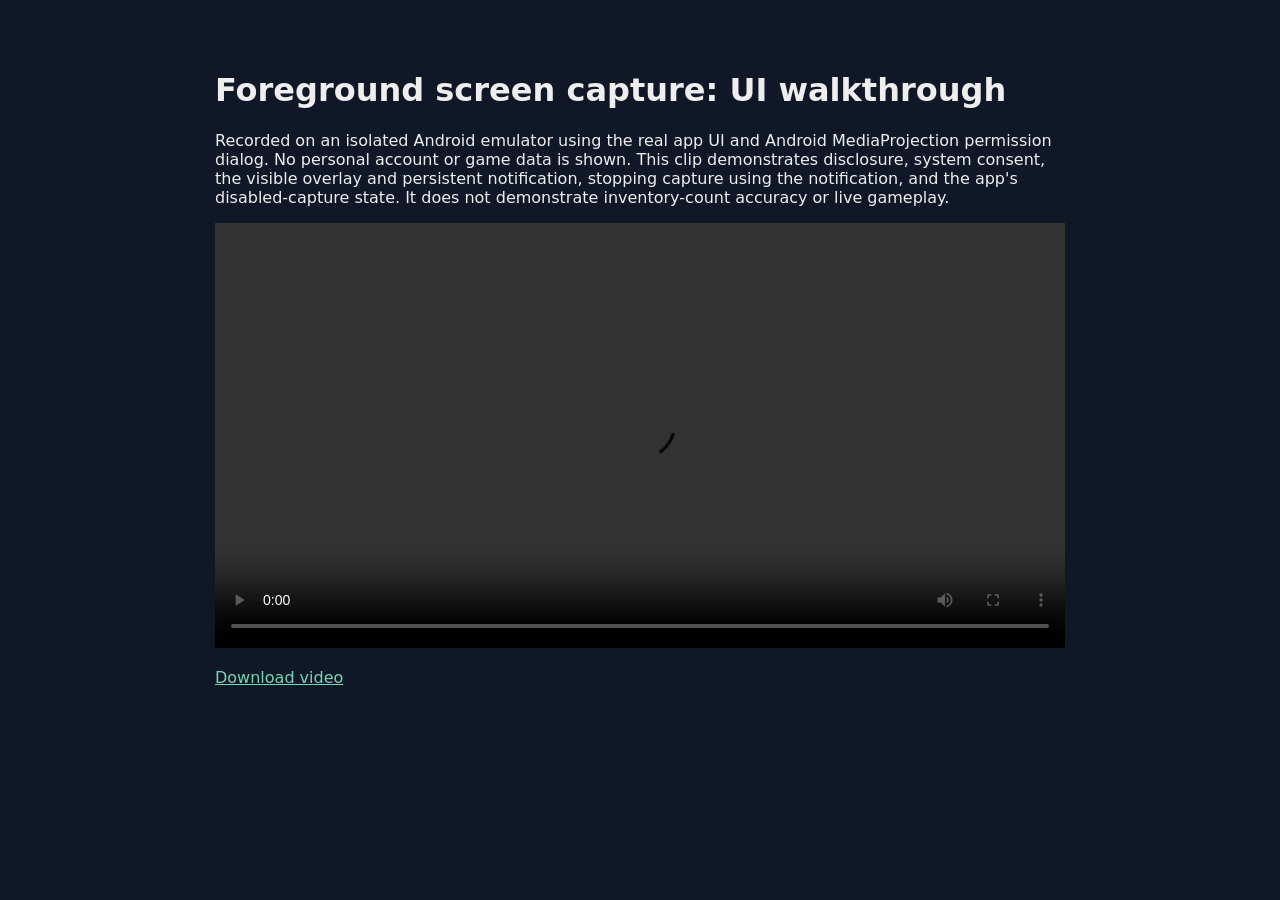
==== docs/play-console/foreground-service-demo.html @ 7d5c035e "Initialize Botyslaw Skaner Android project" ====
<!doctype html><html lang="en"><meta charset="utf-8"><meta name="robots" content="noindex,nofollow"><meta name="viewport" content="width=device-width,initial-scale=1"><title>Botyslaw Scanner: foreground screen capture demonstration</title><style>body{font:16px system-ui;max-width:850px;margin:30px auto;padding:20px;background:#101827;color:#eee}video{max-height:75vh;width:100%}a{color:#75d6b4}</style><h1>Foreground screen capture: UI walkthrough</h1><p>Recorded on an isolated Android emulator using the real app UI and Android MediaProjection permission dialog. No personal account or game data is shown. This clip demonstrates disclosure, system consent, the visible overlay and persistent notification, stopping capture using the notification, and the app's disabled-capture state. It does not demonstrate inventory-count accuracy or live gameplay.</p><video controls preload="metadata" src="foreground-service-demo.mp4"></video><p><a href="foreground-service-demo.mp4">Download video</a></p></html>
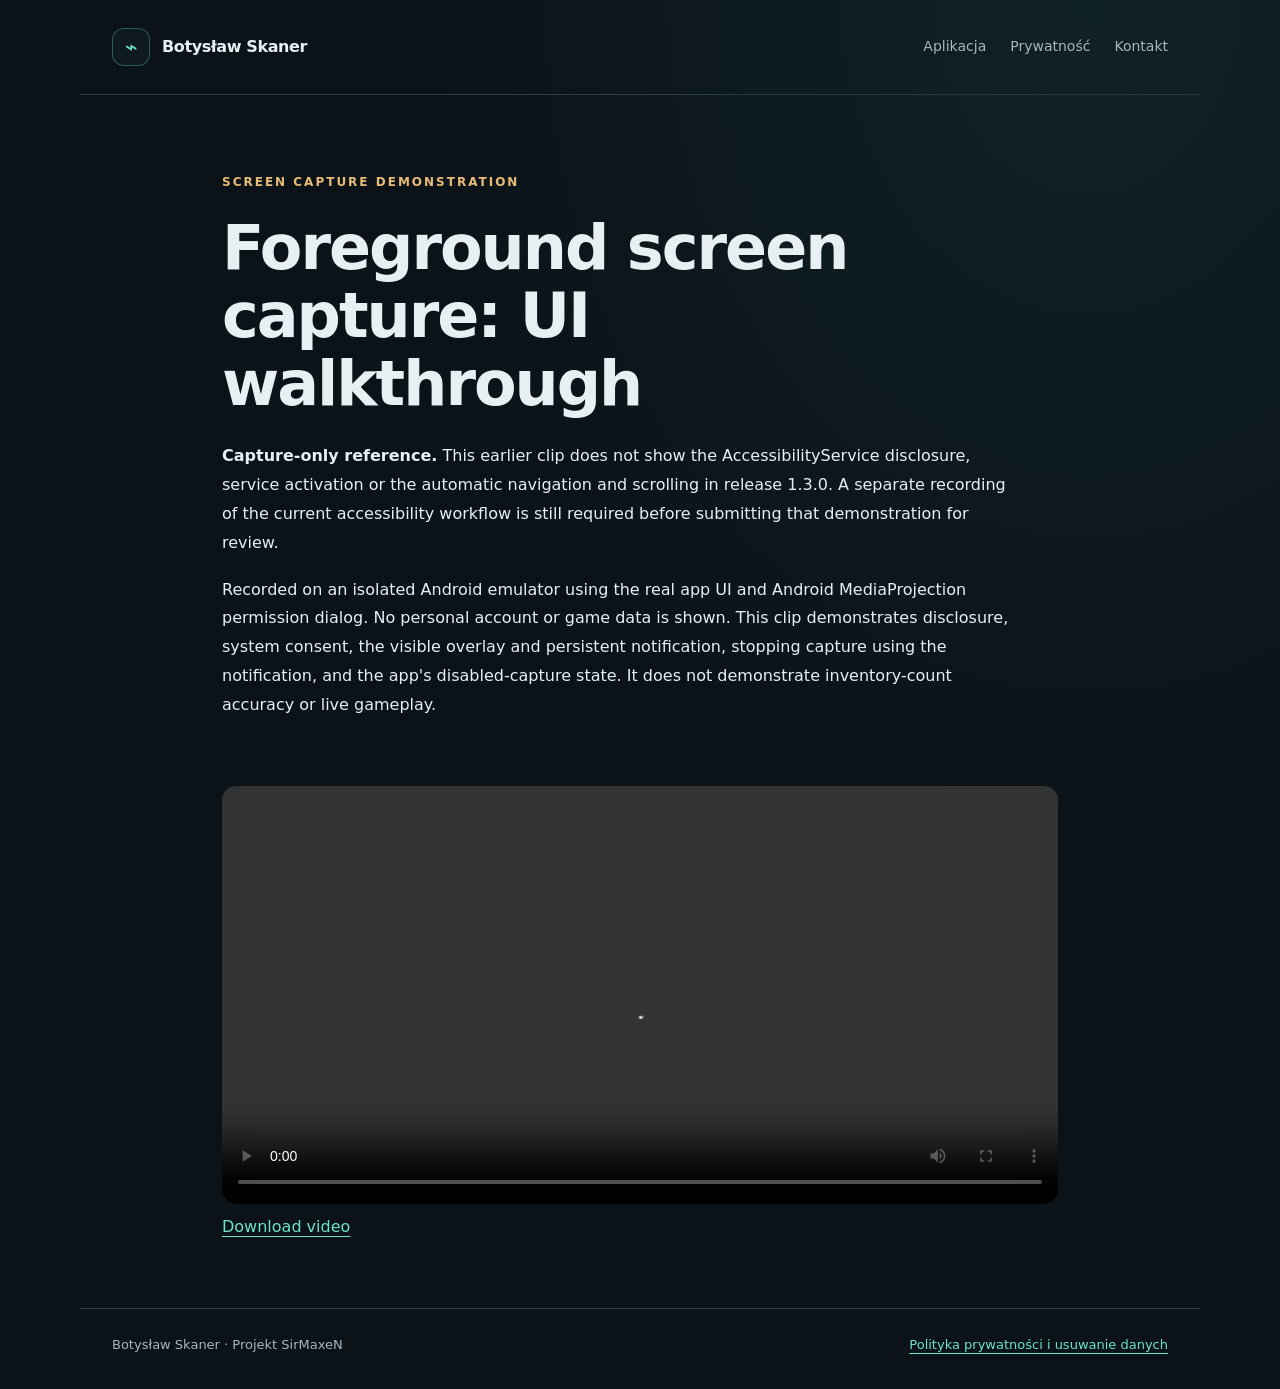
==== commit 9ab90479: "Battle, research, simulation" ====
--- a/docs/play-console/foreground-service-demo.html
+++ b/docs/play-console/foreground-service-demo.html
@@ -1 +1,5 @@
-<!doctype html><html lang="en"><meta charset="utf-8"><meta name="robots" content="noindex,nofollow"><meta name="viewport" content="width=device-width,initial-scale=1"><title>Botyslaw Scanner: foreground screen capture demonstration</title><style>body{font:16px system-ui;max-width:850px;margin:30px auto;padding:20px;background:#101827;color:#eee}video{max-height:75vh;width:100%}a{color:#75d6b4}</style><h1>Foreground screen capture: UI walkthrough</h1><p>Recorded on an isolated Android emulator using the real app UI and Android MediaProjection permission dialog. No personal account or game data is shown. This clip demonstrates disclosure, system consent, the visible overlay and persistent notification, stopping capture using the notification, and the app's disabled-capture state. It does not demonstrate inventory-count accuracy or live gameplay.</p><video controls preload="metadata" src="foreground-service-demo.mp4"></video><p><a href="foreground-service-demo.mp4">Download video</a></p></html>
+<!doctype html>
+<html lang="en"><head><meta charset="utf-8"><meta name="viewport" content="width=device-width,initial-scale=1"><meta name="robots" content="noindex,nofollow"><meta name="theme-color" content="#0b1218"><title>Botyslaw Scanner — screen capture demonstration</title><link rel="stylesheet" href="site.css?v=20261026"></head><body>
+<header><a class="brand" href="./"><span class="mark" aria-hidden="true">⌁</span>Botysław Skaner</a><nav aria-label="Nawigacja"><a href="./" >Aplikacja</a><a href="privacy.html" >Prywatność</a><a href="mailto:jakubkomar.jk@gmail.com">Kontakt</a></nav></header>
+<main class="video-wrap"><div class="hero"><span class="eyebrow">Screen capture demonstration</span><h1>Foreground screen capture: UI walkthrough</h1><p><strong>Capture-only reference.</strong> This earlier clip does not show the AccessibilityService disclosure, service activation or the automatic navigation and scrolling in release 1.3.0. A separate recording of the current accessibility workflow is still required before submitting that demonstration for review.</p><p>Recorded on an isolated Android emulator using the real app UI and Android MediaProjection permission dialog. No personal account or game data is shown. This clip demonstrates disclosure, system consent, the visible overlay and persistent notification, stopping capture using the notification, and the app's disabled-capture state. It does not demonstrate inventory-count accuracy or live gameplay.</p></div><video controls preload="metadata" src="foreground-service-demo.mp4"></video><p><a href="foreground-service-demo.mp4">Download video</a></p></main>
+<footer><p>Botysław Skaner · Projekt SirMaxeN</p><a href="privacy.html">Polityka prywatności i usuwanie danych</a></footer></body></html>
--- a/docs/play-console/site.css
+++ b/docs/play-console/site.css
@@ -0,0 +1 @@
+:root{color-scheme:dark;--bg:#0b1218;--panel:#121e27;--text:#e8eff2;--muted:#a5b7c3;--accent:#6ee2cc;--gold:#e7bc77;--line:#283b46}*{box-sizing:border-box}html{scroll-behavior:smooth;scroll-padding-top:24px}body{margin:0;background:radial-gradient(ellipse at 85% 0%,#163b3c66,transparent 45%),var(--bg);color:var(--text);font:16px/1.8 system-ui,-apple-system,Segoe UI,sans-serif}a{color:var(--accent);text-underline-offset:4px}a:hover{color:#b1ffed}a:focus-visible{outline:2px solid var(--gold);outline-offset:5px}header,main,footer{max-width:1120px;margin:auto;padding-left:32px;padding-right:32px}header{display:flex;align-items:center;justify-content:space-between;gap:24px;padding-top:28px;padding-bottom:28px;border-bottom:1px solid var(--line)}.brand{display:flex;align-items:center;gap:12px;color:var(--text);font-weight:750;text-decoration:none;letter-spacing:-.4px}.mark{display:grid;place-items:center;width:38px;height:38px;border:1px solid #6ee2cc55;border-radius:12px;color:var(--accent);background:#6ee2cc0a;font-size:21px}nav{display:flex;gap:24px;font-size:14px}nav a{color:var(--muted);text-decoration:none}nav a[aria-current=page]{color:var(--accent)}.hero{padding-top:72px;padding-bottom:48px;max-width:800px}.eyebrow{font-size:12px;text-transform:uppercase;letter-spacing:2px;color:var(--gold);font-weight:750}h1{font-size:clamp(34px,5.3vw,62px);line-height:1.1;letter-spacing:-2px;margin:18px 0 24px}h2{font-size:23px;line-height:1.35;letter-spacing:-.5px;margin:0 0 16px}p{margin:0 0 18px}.lead{font-size:19px;color:var(--muted);max-width:680px}.buttons{display:flex;flex-wrap:wrap;gap:12px;margin-top:28px}.button{display:inline-block;padding:11px 20px;border-radius:10px;border:1px solid var(--line);text-decoration:none;color:var(--text);font-weight:650;font-size:14px}.button.primary{background:var(--accent);color:#09221e;border-color:var(--accent)}.button:hover{border-color:var(--accent)}.cards{display:grid;grid-template-columns:repeat(3,1fr);gap:18px;margin:0 0 40px}.card,.notice{background:linear-gradient(140deg,#172832,#121d26);border:1px solid var(--line);border-radius:18px;padding:28px}.card p{color:var(--muted);margin:0}.number{color:var(--gold);font-size:13px;letter-spacing:1px;display:block;margin-bottom:20px}.card h2{font-size:20px}.notice{border-left:3px solid var(--accent);margin-bottom:48px}.notice p:last-child{margin:0}.notice p{color:var(--muted)}.document{display:grid;grid-template-columns:230px minmax(0,1fr);gap:48px;padding-bottom:48px}.toc{align-self:start;position:sticky;top:24px;border-top:1px solid var(--line);padding-top:20px;font-size:13px}.toc strong{display:block;color:var(--gold);margin-bottom:12px}.toc a{display:block;color:var(--muted);text-decoration:none;margin:0 0 10px;line-height:1.5}.toc a:hover{color:var(--accent)}article{min-width:0}article section{padding:28px 0 12px;border-top:1px solid var(--line)}article section p{color:#c6d3db}article section:first-child{padding-top:24px}code{font:13px/1.7 ui-monospace,monospace;color:var(--gold);background:#ffffff08;border:1px solid var(--line);padding:3px 7px;border-radius:5px;overflow-wrap:anywhere}.meta{color:var(--muted);font-size:13px}.meta code{font-size:12px}footer{border-top:1px solid var(--line);padding-top:24px;padding-bottom:32px;color:var(--muted);font-size:13px;display:flex;justify-content:space-between;gap:20px;flex-wrap:wrap}footer p{margin:0}video{width:100%;max-height:75vh;background:#000;border-radius:14px}.video-wrap{max-width:900px;padding-bottom:48px}@media(max-width:760px){header,main,footer{padding-left:20px;padding-right:20px}header{gap:16px;flex-wrap:wrap}nav{gap:18px}.hero{padding-top:44px;padding-bottom:32px}h1{letter-spacing:-1px}.cards{grid-template-columns:1fr}.card{padding:24px}.document{grid-template-columns:1fr;gap:28px}.toc{position:static;columns:2;column-gap:20px}.toc strong{column-span:all}.toc a{break-inside:avoid}.lead{font-size:17px}.meta code{display:inline-block;margin-top:6px}}@media(prefers-reduced-motion:reduce){html{scroll-behavior:auto}}
